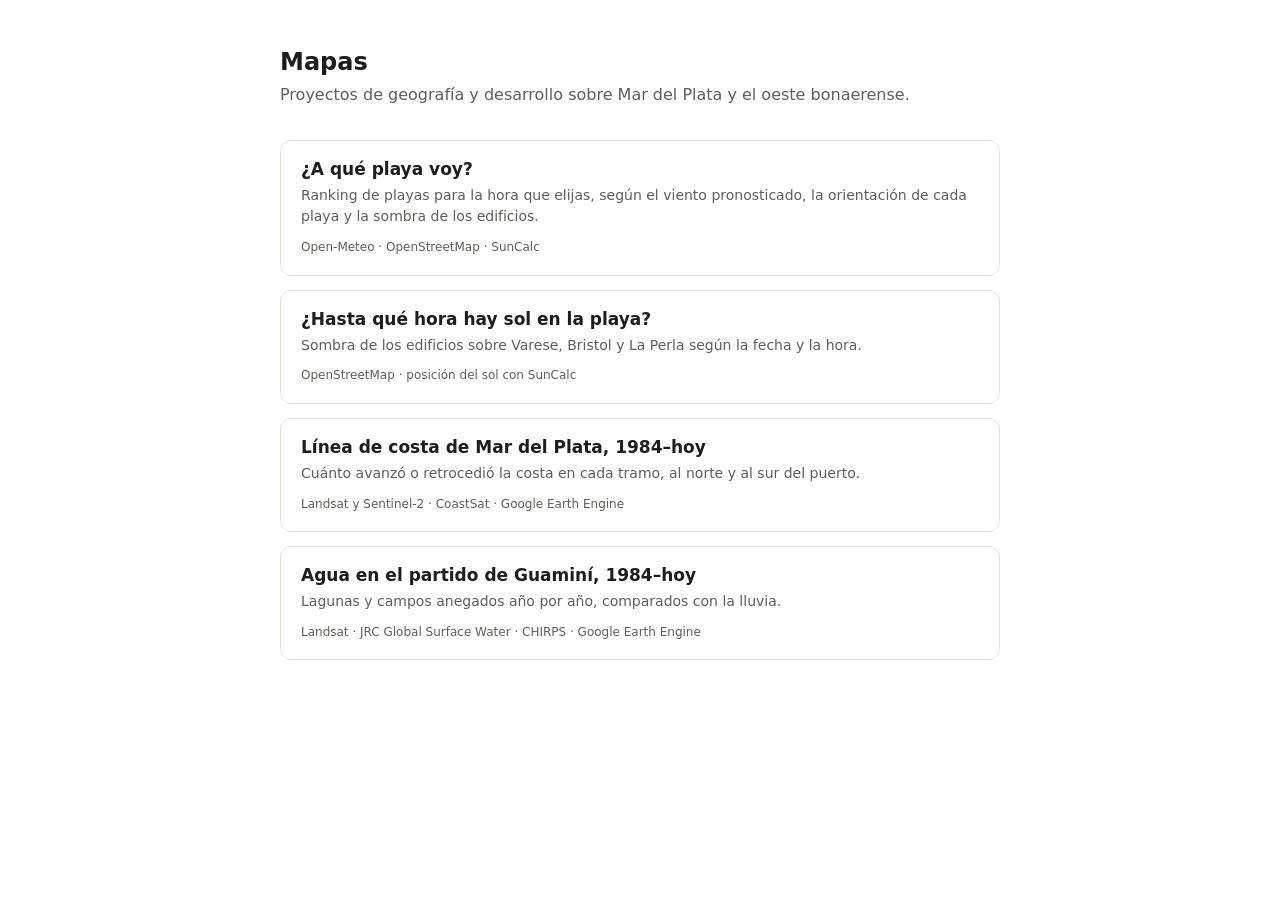
==== sitio/index.html @ e2bf0ed3 "Proyectos geo: costa de MdP, agua en Guaminí, sombras y playa de hoy Sitio con cuatro mapas en Leafl" ====
<!doctype html>
<html lang="es">
<head>
  <meta charset="utf-8">
  <meta name="viewport" content="width=device-width, initial-scale=1">
  <title>Mapas · Víctor Peñas</title>
  <link rel="stylesheet" href="comun.css">
  <style>
    body { display: block; }
    main { max-width: 760px; margin: 0 auto; padding: 48px 20px; }
    h1 { font-size: 24px; margin-bottom: 6px; }
    .intro { color: var(--texto-2); margin: 0 0 32px; line-height: 1.6; }
    .tarjetas { display: grid; gap: 14px; }
    .tarjeta { display: block; border: 1px solid var(--borde); border-radius: 12px; padding: 18px 20px; color: inherit; text-decoration: none; }
    .tarjeta:hover { border-color: var(--acento); }
    .tarjeta h2 { font-size: 17px; margin: 0 0 6px; }
    .tarjeta p { margin: 0; font-size: 14px; line-height: 1.55; color: var(--texto-2); }
    .tarjeta .datos { margin-top: 10px; font-size: 12px; }
  </style>
</head>
<body>
  <main>
    <h1>Mapas</h1>
    <p class="intro">Proyectos de geografía y desarrollo sobre Mar del Plata y el oeste bonaerense.</p>
    <div class="tarjetas">
      <a class="tarjeta" href="playa-hoy/">
        <h2>¿A qué playa voy?</h2>
        <p>Ranking de playas para la hora que elijas, según el viento pronosticado, la orientación de cada playa y la sombra de los edificios.</p>
        <p class="datos">Open-Meteo · OpenStreetMap · SunCalc</p>
      </a>
      <a class="tarjeta" href="sombras/">
        <h2>¿Hasta qué hora hay sol en la playa?</h2>
        <p>Sombra de los edificios sobre Varese, Bristol y La Perla según la fecha y la hora.</p>
        <p class="datos">OpenStreetMap · posición del sol con SunCalc</p>
      </a>
      <a class="tarjeta" href="mdp/">
        <h2>Línea de costa de Mar del Plata, 1984–hoy</h2>
        <p>Cuánto avanzó o retrocedió la costa en cada tramo, al norte y al sur del puerto.</p>
        <p class="datos">Landsat y Sentinel-2 · CoastSat · Google Earth Engine</p>
      </a>
      <a class="tarjeta" href="guamini/">
        <h2>Agua en el partido de Guaminí, 1984–hoy</h2>
        <p>Lagunas y campos anegados año por año, comparados con la lluvia.</p>
        <p class="datos">Landsat · JRC Global Surface Water · CHIRPS · Google Earth Engine</p>
      </a>
    </div>
  </main>
</body>
</html>
---- sitio/comun.css ----
/* Estilos compartidos por todos los mapas del sitio */
:root {
  --fondo: #ffffff;
  --texto: #1d1d1b;
  --texto-2: #5f5e5a;
  --borde: #e2e0d9;
  --acento: #185fa5;
  --aviso-fondo: #faeeda;
  --aviso-texto: #633806;
}
@media (prefers-color-scheme: dark) {
  :root {
    --fondo: #1f1f1d;
    --texto: #f1efe8;
    --texto-2: #b4b2a9;
    --borde: #3a3936;
    --acento: #85b7eb;
    --aviso-fondo: #412402;
    --aviso-texto: #fac775;
  }
}
* { box-sizing: border-box; }
[hidden] { display: none !important; }
html, body { margin: 0; height: 100%; font-family: system-ui, -apple-system, "Segoe UI", sans-serif; color: var(--texto); background: var(--fondo); }
body { display: flex; }
#mapa { flex: 1; min-height: 100%; }
#panel { width: 360px; overflow-y: auto; padding: 20px; border-left: 1px solid var(--borde); background: var(--fondo); }
h1 { font-size: 18px; font-weight: 600; margin: 0 0 4px; }
h2 { font-size: 15px; font-weight: 600; margin: 0 0 8px; }
.sub { font-size: 13px; color: var(--texto-2); margin: 0; }
.volver { display: inline-block; font-size: 12px; color: var(--acento); text-decoration: none; margin-bottom: 10px; }
.volver::before { content: "← "; }
.aviso { display: block; font-size: 13px; background: var(--aviso-fondo); color: var(--aviso-texto); padding: 8px 10px; border-radius: 6px; margin: 12px 0 0; }
section { border-top: 1px solid var(--borde); padding: 16px 0; }
header { padding-bottom: 16px; }
label { display: block; font-size: 13px; color: var(--texto-2); margin-bottom: 6px; }
label strong { color: var(--texto); }
select, input[type=range] { width: 100%; }
select, input[type=date], input[type=number], button { font: inherit; font-size: 14px; padding: 6px 10px; border: 1px solid var(--borde); border-radius: 6px; background: var(--fondo); color: var(--texto); }
button { cursor: pointer; }
button:hover { border-color: var(--texto-2); }
.nota { font-size: 12px; color: var(--texto-2); margin: 8px 0 0; }
dl { display: grid; grid-template-columns: auto 1fr; gap: 4px 12px; font-size: 13px; margin: 0 0 12px; }
dt { color: var(--texto-2); }
dd { margin: 0; font-variant-numeric: tabular-nums; }
.grafico { position: relative; height: 200px; }
@media (max-width: 720px) {
  body { flex-direction: column; }
  #mapa { min-height: 55vh; }
  #panel { width: 100%; border-left: 0; border-top: 1px solid var(--borde); padding: 16px; }
}
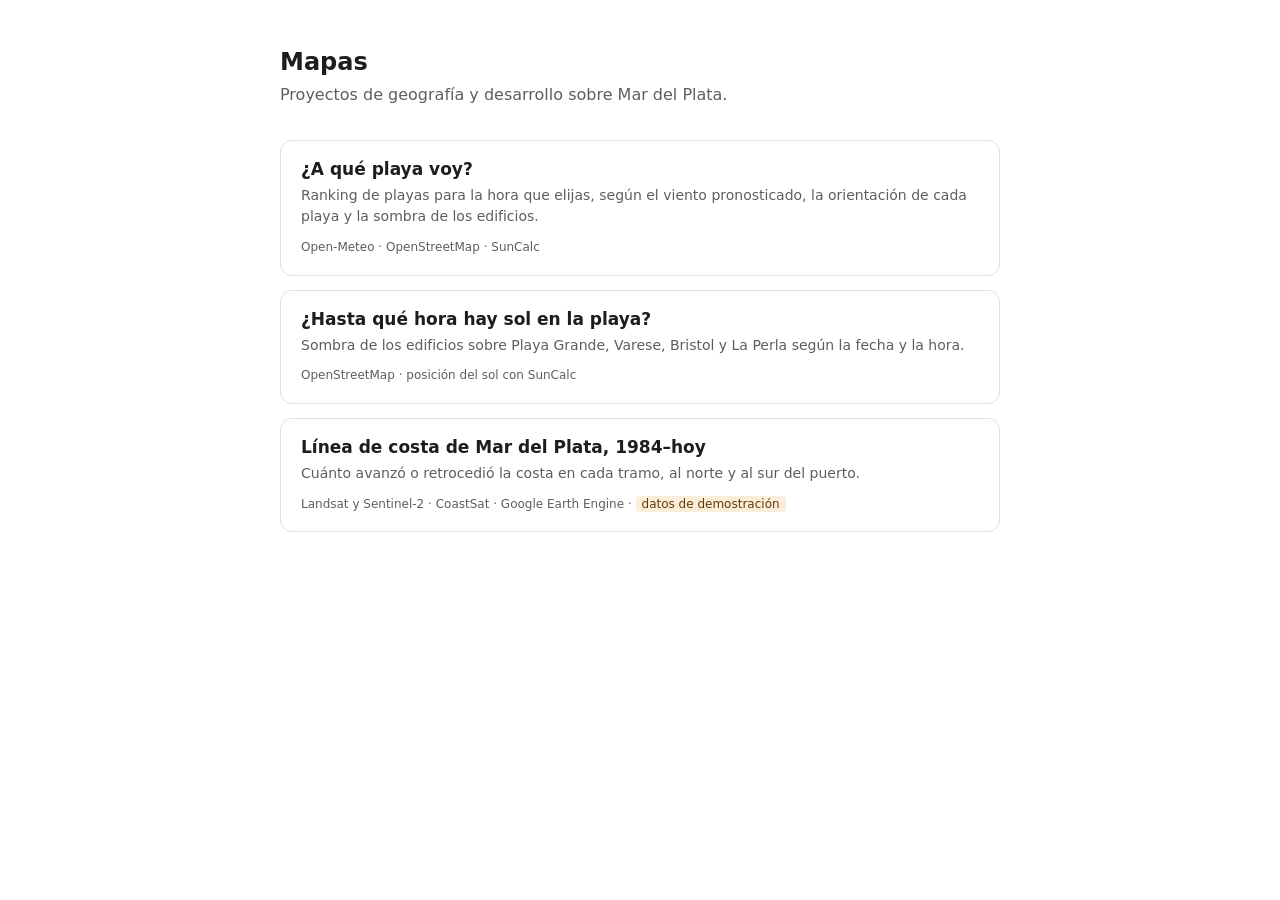
==== commit 09209d0d: "Sombras con datos reales de OSM y publicación en GitHub Pages - sombras.js: une las vías exteriores " ====
--- a/sitio/index.html
+++ b/sitio/index.html
@@ -16,12 +16,13 @@
     .tarjeta h2 { font-size: 17px; margin: 0 0 6px; }
     .tarjeta p { margin: 0; font-size: 14px; line-height: 1.55; color: var(--texto-2); }
     .tarjeta .datos { margin-top: 10px; font-size: 12px; }
+    .tarjeta .demo { background: var(--aviso-fondo); color: var(--aviso-texto); border-radius: 4px; padding: 1px 6px; }
   </style>
 </head>
 <body>
   <main>
     <h1>Mapas</h1>
-    <p class="intro">Proyectos de geografía y desarrollo sobre Mar del Plata y el oeste bonaerense.</p>
+    <p class="intro">Proyectos de geografía y desarrollo sobre Mar del Plata.</p>
     <div class="tarjetas">
       <a class="tarjeta" href="playa-hoy/">
         <h2>¿A qué playa voy?</h2>
@@ -30,18 +31,13 @@
       </a>
       <a class="tarjeta" href="sombras/">
         <h2>¿Hasta qué hora hay sol en la playa?</h2>
-        <p>Sombra de los edificios sobre Varese, Bristol y La Perla según la fecha y la hora.</p>
+        <p>Sombra de los edificios sobre Playa Grande, Varese, Bristol y La Perla según la fecha y la hora.</p>
         <p class="datos">OpenStreetMap · posición del sol con SunCalc</p>
       </a>
       <a class="tarjeta" href="mdp/">
         <h2>Línea de costa de Mar del Plata, 1984–hoy</h2>
         <p>Cuánto avanzó o retrocedió la costa en cada tramo, al norte y al sur del puerto.</p>
-        <p class="datos">Landsat y Sentinel-2 · CoastSat · Google Earth Engine</p>
-      </a>
-      <a class="tarjeta" href="guamini/">
-        <h2>Agua en el partido de Guaminí, 1984–hoy</h2>
-        <p>Lagunas y campos anegados año por año, comparados con la lluvia.</p>
-        <p class="datos">Landsat · JRC Global Surface Water · CHIRPS · Google Earth Engine</p>
+        <p class="datos">Landsat y Sentinel-2 · CoastSat · Google Earth Engine · <span class="demo">datos de demostración</span></p>
       </a>
     </div>
   </main>
